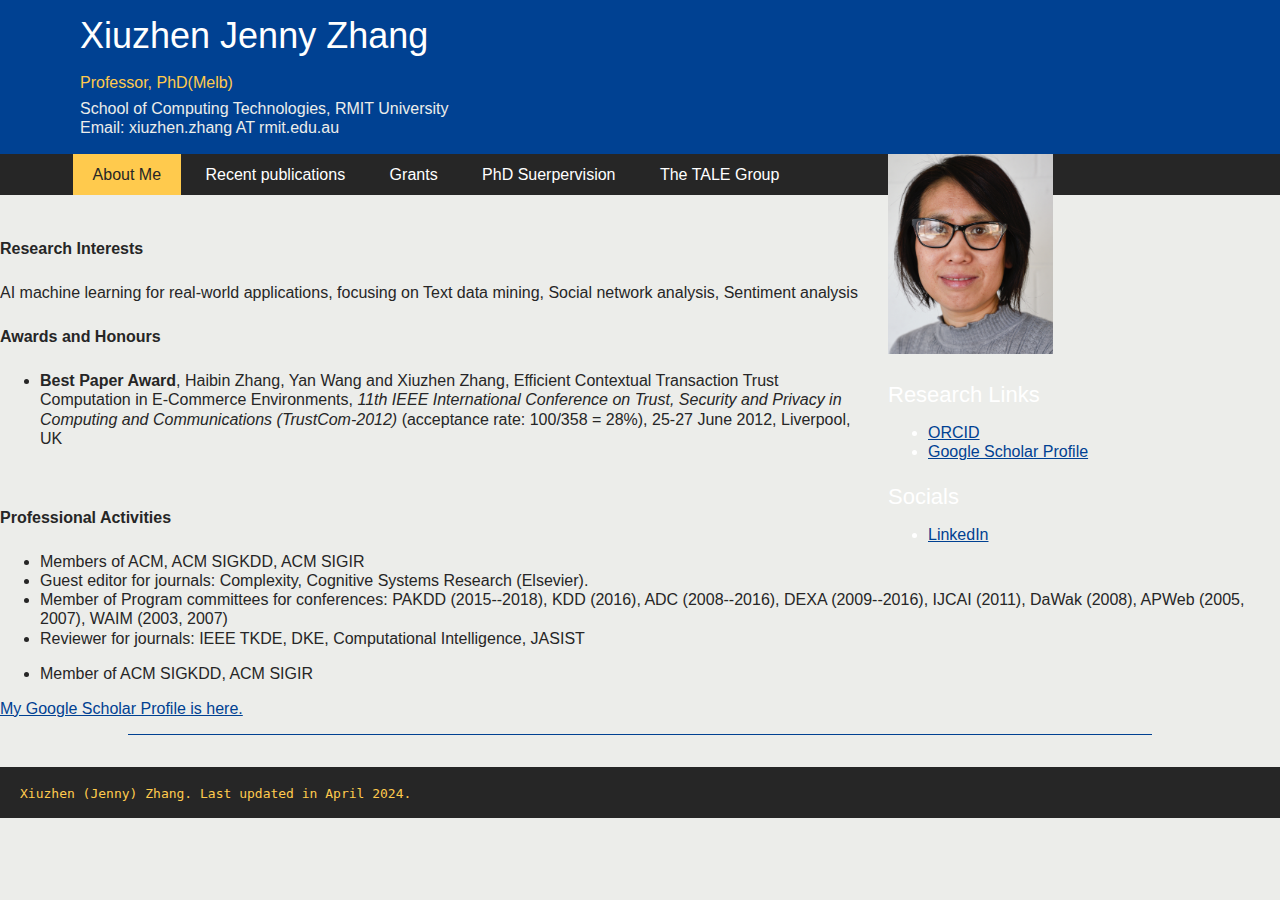
==== index.html @ 4e2c390b "Update index.html" ====
<!DOCTYPE html>
<html lang="en">
 <head>
 <title> Personal homepage: Xiuzhen Jenny Zhang, RMIT University </title>
 <link rel="stylesheet" type="text/css" href="style.css" />
</head>

<body>
<header>
        <div class="container">
            <h1> Xiuzhen Jenny Zhang </h1>
            <h5 id="quals"> Professor, PhD(Melb)</h5>
            <div id="subinfo">School of Computing Technologies, RMIT University </div>
            <div id="subinfo">Email: xiuzhen.zhang AT rmit.edu.au </div>
         
        </div>

 <aside>
    <div class="container">
        <p>
            <img src="XiuzhenZhang_small.jpeg" alt="Prof. Xiuzhen Jenny Zhang" height="200px">
        </p>
        <p>
        <h3>Research Links</h3>
        <ul>
            <li> <a href = "https://orcid.org/0000-0001-5558-3790">ORCID</a></li>
            <li> <a href="https://scholar.google.com/citations?user=kuyecEEAAAAJ&hl=en&oi=ao"> Google Scholar Profile </a></li>
        </ul>
        </p>
        <h3>Socials</h3>
        <ul>
             <li> <a href="https://www.linkedin.com/in/xiuzhen-zhang-2546746/"> LinkedIn </a></li>
        </ul>
        </p>
    </div>
</aside>

</header>

    <nav>
        <ul>
            <li><a class="selected" href="index.html">About Me </a></li>
            <li><a class="" href="publications.html">Recent publications</a></li>
            <li><a class="" href="grants.html">Grants </a></li>
            <li><a class="" href="supervision.html">PhD Suerpervision</a></li>
            <li><a class="" href="tale.html">The TALE Group</a></li>
            <!--li><a class="" href="quicklinks.html">Quick Links</a></li-->
        </ul>
    </nav>

 <div id="page">
<p class="p3"><br></p>
<p class="p4"><b>Research Interests</b></p>
<p class="p2">AI machine learning for real-world applications, focusing on Text data mining, Social network analysis, Sentiment analysis</p>
<p class="p4"><b>Awards and Honours</b></p>
<ul class="ul1">
  <li class="li2"><b>Best Paper Award</b>, Haibin Zhang, Yan Wang and Xiuzhen Zhang, Efficient Contextual Transaction Trust Computation in E-Commerce Environments, <i>11th IEEE International Conference on Trust, Security and Privacy in Computing and Communications (TrustCom-2012) </i>(acceptance rate: 100/358 = 28%), 25-27 June 2012, Liverpool, UK</li>
</ul>
<p class="p7"><br></p>
<p class="p4"><b>Professional Activities</b></p>
<ul class="ul1">
  <li class="li2"> Members of ACM,  ACM SIGKDD, ACM SIGIR</li>
  <li class="li2"> Guest editor for journals:
  	Complexity,
  	Cognitive Systems Research (Elsevier).
  </li>
  <li class="li2"> Member of Program committees for conferences:
      PAKDD (2015--2018),
      KDD (2016),
      ADC (2008--2016),
      DEXA (2009--2016),
      IJCAI (2011),
      DaWak (2008),
      APWeb (2005, 2007),
      WAIM (2003, 2007)
  </li>
  <li class = “li2”> Reviewer for journals: IEEE TKDE, DKE, Computational Intelligence, JASIST </li>
</ul>

<ul class="ul1">
  <li class="li2"> Member of ACM SIGKDD, ACM SIGIR</li>
</ul>


<a href="http://scholar.google.com.au/citations?user=rIuehYoAAAAJ&hl=en"> My Google Scholar Profile is here. </a>

</div>
<hr style="width:80%; text-align:centre;"/>

<footer>
  <div id="footer" class="center" style="width:70%;clear:both;text-align:centre;">
     <code> Xiuzhen (Jenny) Zhang. Last updated in April 2024. </code>
  </div>
</footer>
 </body>
</html>
---- style.css ----
/* -----------------------
Base styles
------------------------*/

body
{
	margin: 0;
	padding: 0;
	color: #262626;
	background-color: #ecedea;
	font: 1em/1.2 "Helvetica Neue", Helvetica, Arial, Geneva, sans-serif;
}

h1,h2,h3,h4,h5,h6
{
	margin: 0 0 .5em;
	font-weight: 500;
	line-height: 1.1;
}

h1
{
    font-size: 2.25em;
}
h2
{
    font-size: 1.75em;
}
h3
{
    font-size: 1.375em;
}
h4
{
    font-size: 1.125em;
}
h5
{
    font-size: 1em;
}
h6
{
    font-size: .875em;
}

p
{
	margin: 0 0 1.5em;
	line-height: 1.25;
}


hr
{
	height: 0;
	margin-top: 1em;
	margin-bottom: 2em;
	border: 0;
	border-top: 1px solid #004192;
}

a:link { color: #004192; }
a:visited { color: #004192; }
a:focus { color: green; }
a:hover { color: green; }
a:active { color: #ff544f; }


.container
{
	max-width: 70em;
	margin: 0 auto;
}

header
{
	color: white;
	background: #004192;
	padding: 1em 1.25em;
}

header #subinfo
{
	color: #ecedea;
}

header #quals
{
    color: #ffca4d;
}

nav
{
	background: #262626;
	padding: 0;
    text-align: center;
}

.page
{
	overflow: hidden;
	padding: 2em 3em;
	margin-bottom: 1em;
}

section {
	padding-top: 1em;
}

aside
{
    float: right;
	margin-bottom: 1em;
	padding: 1em 0em 0em 1em;
    width: 30%;
}

footer
{
	color: #ffca4d;
	background: #262626;
	padding: 1em 1.25em;
}

/*
nav .container
{
    border-bottom-style: solid;
    border-bottom-width: 5px;
    border-bottom-color: #20457c
}
*/

nav ul
{
	margin: 0;
	padding: 0;
	list-style: none;
}

nav ul li
{
	display: inline;
	margin: 0;
}

nav ul a
{
	display: inline-block;
	padding: .7em 1.25em;
	color: #fff;
	text-decoration: none;
}

nav ul a:link { color: white; }
nav ul a:visited { color: white; }
nav ul a.selected
{
    color: #262626;
    background-color: #ffca4d;
}


nav ul a:focus
{
	color: #262626;
	background-color: #ff544f;
}

nav ul a:hover
{
	color: #262626;
	background-color: #ff544f;
}

nav ul a:active
{
	color: #ffca4d;
	background-color: #ff544f;
}

section .image-block {
    text-align: center;
}

section figure {
    display: inline-block;
    font-style: italic;
    text-align: center;
}
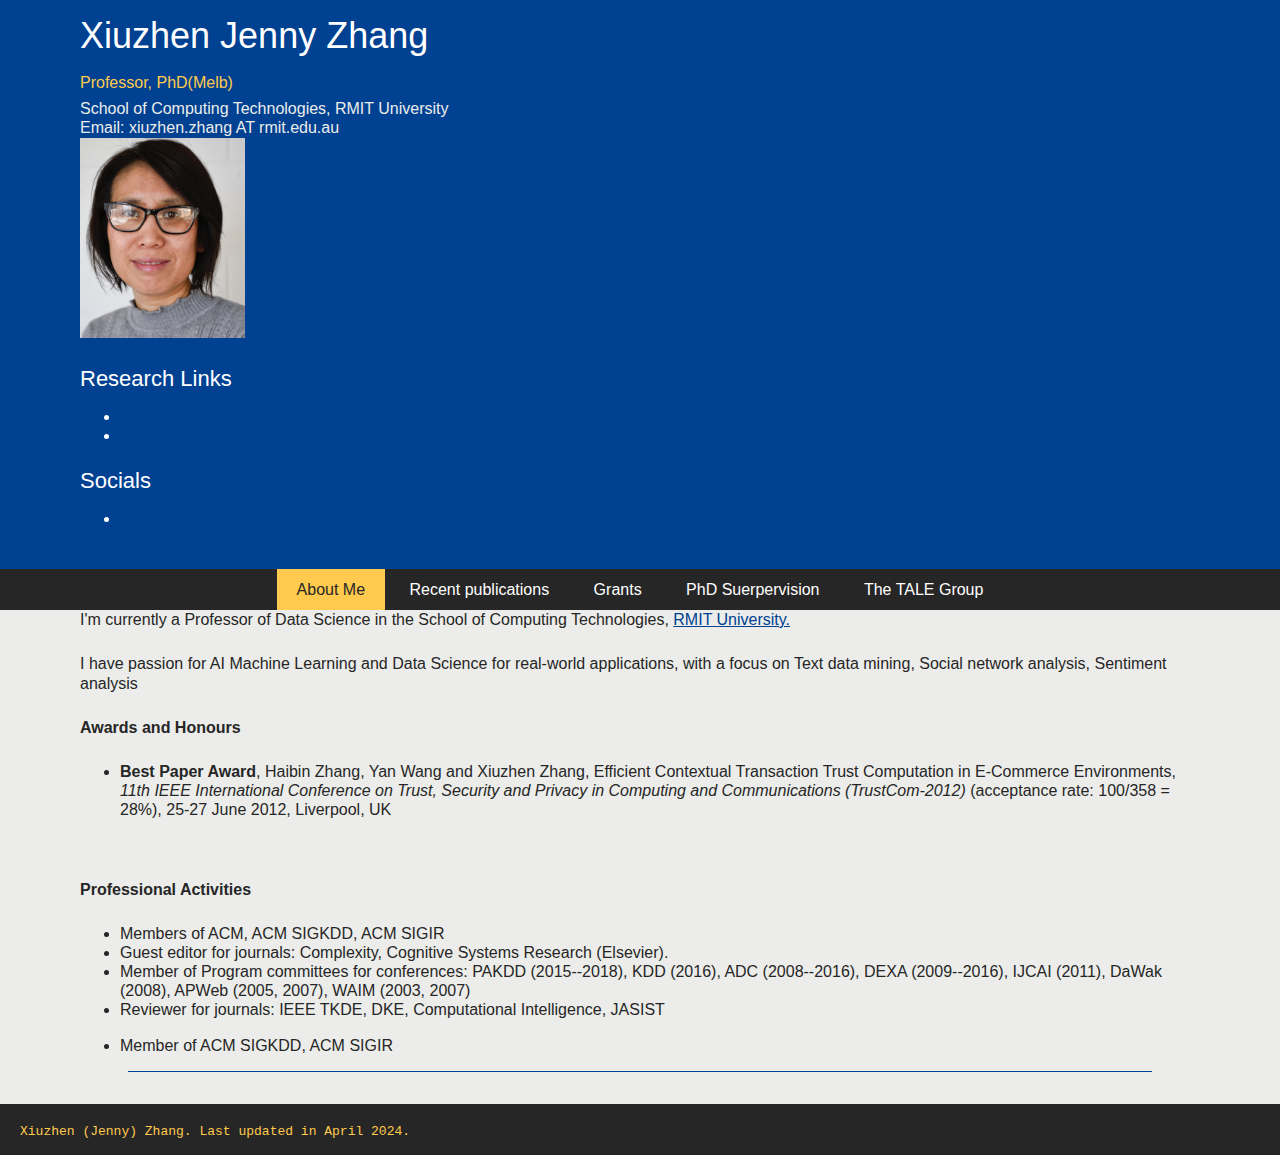
==== commit 412733f3: "Update index.html" ====
--- a/index.html
+++ b/index.html
@@ -14,8 +14,7 @@
             <div id="subinfo">Email: xiuzhen.zhang AT rmit.edu.au </div>
          
         </div>
-
- <aside>
+ 
     <div class="container">
         <p>
             <img src="XiuzhenZhang_small.jpeg" alt="Prof. Xiuzhen Jenny Zhang" height="200px">
@@ -33,7 +32,6 @@
         </ul>
         </p>
     </div>
-</aside>
 
 </header>
 
@@ -48,16 +46,20 @@
         </ul>
     </nav>
 
- <div id="page">
-<p class="p3"><br></p>
-<p class="p4"><b>Research Interests</b></p>
-<p class="p2">AI machine learning for real-world applications, focusing on Text data mining, Social network analysis, Sentiment analysis</p>
+<div class="container">
+
+ <p> I'm currently a Professor of Data Science in the School of Computing Technologies, <a href="www.rmit.edu.au"> RMIT University. </a>
+ </p>
+
+ <p> I have passion for AI Machine Learning and Data Science for real-world applications, with a focus on Text data mining, Social network analysis, Sentiment analysis</p>
+ 
 <p class="p4"><b>Awards and Honours</b></p>
 <ul class="ul1">
   <li class="li2"><b>Best Paper Award</b>, Haibin Zhang, Yan Wang and Xiuzhen Zhang, Efficient Contextual Transaction Trust Computation in E-Commerce Environments, <i>11th IEEE International Conference on Trust, Security and Privacy in Computing and Communications (TrustCom-2012) </i>(acceptance rate: 100/358 = 28%), 25-27 June 2012, Liverpool, UK</li>
 </ul>
 <p class="p7"><br></p>
-<p class="p4"><b>Professional Activities</b></p>
+
+ <p class="p4"><b>Professional Activities</b></p>
 <ul class="ul1">
   <li class="li2"> Members of ACM,  ACM SIGKDD, ACM SIGIR</li>
   <li class="li2"> Guest editor for journals:
@@ -81,9 +83,6 @@
   <li class="li2"> Member of ACM SIGKDD, ACM SIGIR</li>
 </ul>
 
-
-<a href="http://scholar.google.com.au/citations?user=rIuehYoAAAAJ&hl=en"> My Google Scholar Profile is here. </a>
-
 </div>
 <hr style="width:80%; text-align:centre;"/>
 
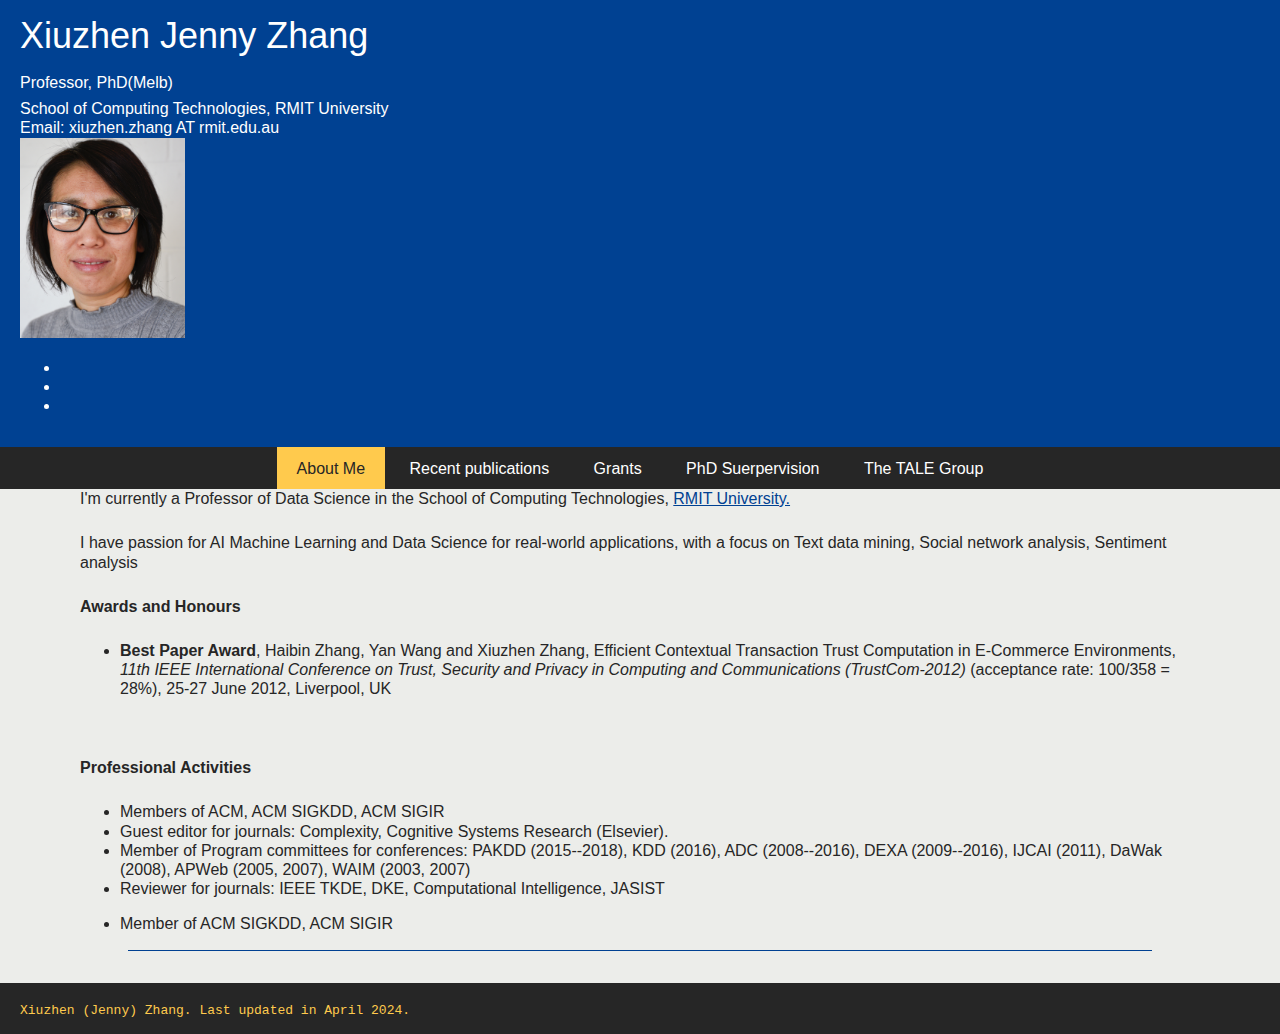
==== commit b4b4dd86: "Update index.html" ====
--- a/index.html
+++ b/index.html
@@ -7,32 +7,25 @@
 
 <body>
 <header>
-        <div class="container">
+<!-- side-by-side vid inside a container div -->
+        <div class="wrapper">
+         <div class="inner">
+          <div id="div1">
             <h1> Xiuzhen Jenny Zhang </h1>
-            <h5 id="quals"> Professor, PhD(Melb)</h5>
-            <div id="subinfo">School of Computing Technologies, RMIT University </div>
-            <div id="subinfo">Email: xiuzhen.zhang AT rmit.edu.au </div>
-         
-        </div>
- 
-    <div class="container">
-        <p>
-            <img src="XiuzhenZhang_small.jpeg" alt="Prof. Xiuzhen Jenny Zhang" height="200px">
-        </p>
-        <p>
-        <h3>Research Links</h3>
-        <ul>
+            <h5> Professor, PhD(Melb)</h5>
+            School of Computing Technologies, RMIT University <br>
+            Email: xiuzhen.zhang AT rmit.edu.au 
+          </div>
+          <div id="div2">
+           <img src="XiuzhenZhang_small.jpeg" alt="Prof. Xiuzhen Jenny Zhang" height="200px">
+           <ul>
             <li> <a href = "https://orcid.org/0000-0001-5558-3790">ORCID</a></li>
             <li> <a href="https://scholar.google.com/citations?user=kuyecEEAAAAJ&hl=en&oi=ao"> Google Scholar Profile </a></li>
-        </ul>
-        </p>
-        <h3>Socials</h3>
-        <ul>
-             <li> <a href="https://www.linkedin.com/in/xiuzhen-zhang-2546746/"> LinkedIn </a></li>
-        </ul>
-        </p>
-    </div>
-
+            <li> <a href="https://www.linkedin.com/in/xiuzhen-zhang-2546746/"> LinkedIn </a></li>
+           </ul>
+          </div>
+         </div>
+        </div>
 </header>
 
     <nav>
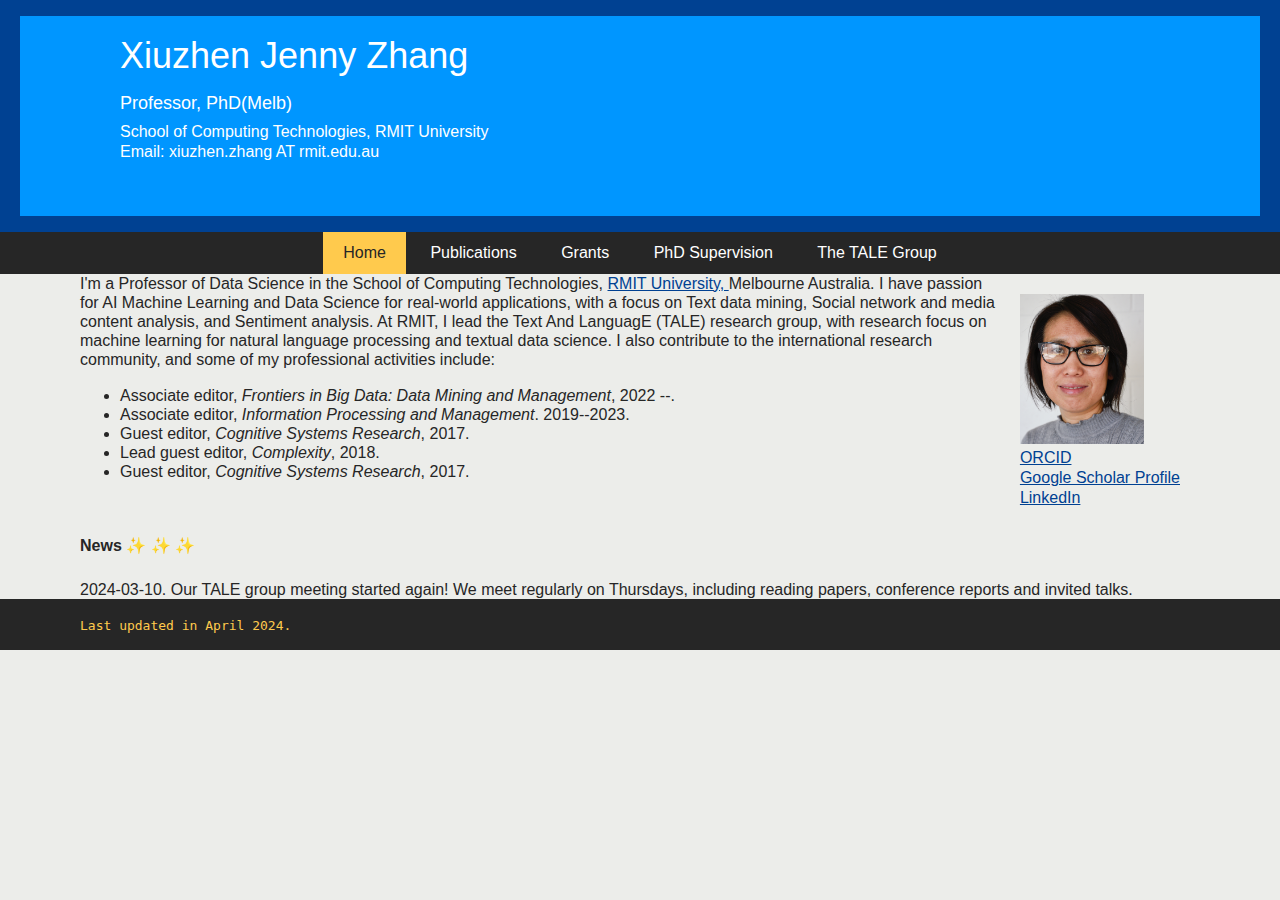
==== commit ae0394a9: "Update index.html" ====
--- a/index.html
+++ b/index.html
@@ -1,87 +1,73 @@
 <!DOCTYPE html>
 <html lang="en">
  <head>
+ <meta name="google-site-verification" content="4JXs3dbX4OyCt-VOBg8pmZ75Ktl4_fY8YGGyME8ow_8" />
  <title> Personal homepage: Xiuzhen Jenny Zhang, RMIT University </title>
  <link rel="stylesheet" type="text/css" href="style.css" />
 </head>
 
 <body>
 <header>
-<!-- side-by-side vid inside a container div -->
-        <div class="wrapper">
-         <div class="inner">
-          <div id="div1">
+	  <!-- "Bright blue" background -->
+	  <div style = "width: 100%; height:200px; background-color:#0096FF">
+          <div style="padding-left: 100px; padding-top: 20px; float:left;">
             <h1> Xiuzhen Jenny Zhang </h1>
-            <h5> Professor, PhD(Melb)</h5>
+            <h4> Professor, PhD(Melb)</h4>
             School of Computing Technologies, RMIT University <br>
             Email: xiuzhen.zhang AT rmit.edu.au 
           </div>
-          <div id="div2">
-           <img src="XiuzhenZhang_small.jpeg" alt="Prof. Xiuzhen Jenny Zhang" height="200px">
-           <ul>
-            <li> <a href = "https://orcid.org/0000-0001-5558-3790">ORCID</a></li>
-            <li> <a href="https://scholar.google.com/citations?user=kuyecEEAAAAJ&hl=en&oi=ao"> Google Scholar Profile </a></li>
-            <li> <a href="https://www.linkedin.com/in/xiuzhen-zhang-2546746/"> LinkedIn </a></li>
-           </ul>
-          </div>
-         </div>
-        </div>
 </header>
-
     <nav>
         <ul>
-            <li><a class="selected" href="index.html">About Me </a></li>
-            <li><a class="" href="publications.html">Recent publications</a></li>
+            <li><a class="selected" href="index.html"> Home </a></li>
+            <li><a class="" href="publications.html">Publications</a></li>
             <li><a class="" href="grants.html">Grants </a></li>
-            <li><a class="" href="supervision.html">PhD Suerpervision</a></li>
+            <li><a class="" href="supervision.html">PhD Supervision</a></li>
             <li><a class="" href="tale.html">The TALE Group</a></li>
-            <!--li><a class="" href="quicklinks.html">Quick Links</a></li-->
-        </ul>
+         </ul>
     </nav>
 
 <div class="container">
 
- <p> I'm currently a Professor of Data Science in the School of Computing Technologies, <a href="www.rmit.edu.au"> RMIT University. </a>
- </p>
+  <div style = "padding-top:20px; padding-right:20px; padding-left:20px; float: right;">
+           <img src="XiuzhenZhang_small.jpeg" margin=20px; alt="Prof. Xiuzhen Jenny Zhang" height="150px" >
+	    <p>
+            <a href = "https://orcid.org/0000-0001-5558-3790">ORCID</a></li> <br>
+            <a href="https://scholar.google.com/citations?user=kuyecEEAAAAJ&hl=en&oi=ao"> Google Scholar Profile </a></li> <br>
+            <a href="https://www.linkedin.com/in/xiuzhen-zhang-2546746/"> LinkedIn </a>
+	    </p>
+  </div>
 
- <p> I have passion for AI Machine Learning and Data Science for real-world applications, with a focus on Text data mining, Social network analysis, Sentiment analysis</p>
+I'm a Professor of Data Science in the School of Computing Technologies, <a href="www.rmit.edu.au"> RMIT University, </a> Melbourne Australia.
+
+I have passion for AI Machine Learning and Data Science for real-world applications, with a focus on Text data mining, Social network and media content analysis, and Sentiment analysis.  At RMIT, I lead the Text And LanguagE (TALE) research group, with research focus on machine learning for natural language processing and textual data science.   
+I also contribute to the international research community, and some of my professional activities include:
+<ul >
+  <li> Associate editor, <em>Frontiers in Big Data: Data Mining and Management</em>, 2022 --. </li>
+  <li> Associate editor, <em> Information Processing and Management</em>. 2019--2023.</li>
+  <li> Guest editor, <em>Cognitive Systems Research</em>, 2017.</li>
+  <li> Lead guest editor, <em>Complexity</em>, 2018. </li>
+  <li> Guest editor, <em>Cognitive Systems Research</em>, 2017.</li>
  
-<p class="p4"><b>Awards and Honours</b></p>
-<ul class="ul1">
-  <li class="li2"><b>Best Paper Award</b>, Haibin Zhang, Yan Wang and Xiuzhen Zhang, Efficient Contextual Transaction Trust Computation in E-Commerce Environments, <i>11th IEEE International Conference on Trust, Security and Privacy in Computing and Communications (TrustCom-2012) </i>(acceptance rate: 100/358 = 28%), 25-27 June 2012, Liverpool, UK</li>
-</ul>
-<p class="p7"><br></p>
-
- <p class="p4"><b>Professional Activities</b></p>
-<ul class="ul1">
-  <li class="li2"> Members of ACM,  ACM SIGKDD, ACM SIGIR</li>
-  <li class="li2"> Guest editor for journals:
-  	Complexity,
-  	Cognitive Systems Research (Elsevier).
-  </li>
-  <li class="li2"> Member of Program committees for conferences:
-      PAKDD (2015--2018),
-      KDD (2016),
-      ADC (2008--2016),
-      DEXA (2009--2016),
-      IJCAI (2011),
-      DaWak (2008),
-      APWeb (2005, 2007),
-      WAIM (2003, 2007)
-  </li>
-  <li class = “li2”> Reviewer for journals: IEEE TKDE, DKE, Computational Intelligence, JASIST </li>
 </ul>
 
-<ul class="ul1">
-  <li class="li2"> Member of ACM SIGKDD, ACM SIGIR</li>
-</ul>
+
+<br>
+<br>
+
+<!-- HTML emoji "sparkles" at the end,  use the decimal code. -->
+<p class="p4"> <b> News &#10024 &#10024 &#10024</b></p>
+
+
+2024-03-10. Our TALE group meeting started again! We meet regularly  on Thursdays, including reading papers, conference reports and invited talks.
+
+
 
 </div>
-<hr style="width:80%; text-align:centre;"/>
 
 <footer>
-  <div id="footer" class="center" style="width:70%;clear:both;text-align:centre;">
-     <code> Xiuzhen (Jenny) Zhang. Last updated in April 2024. </code>
+  <div class="container">
+     <code> Last updated in April 2024. </code>
   </div>
 </footer>
  </body>
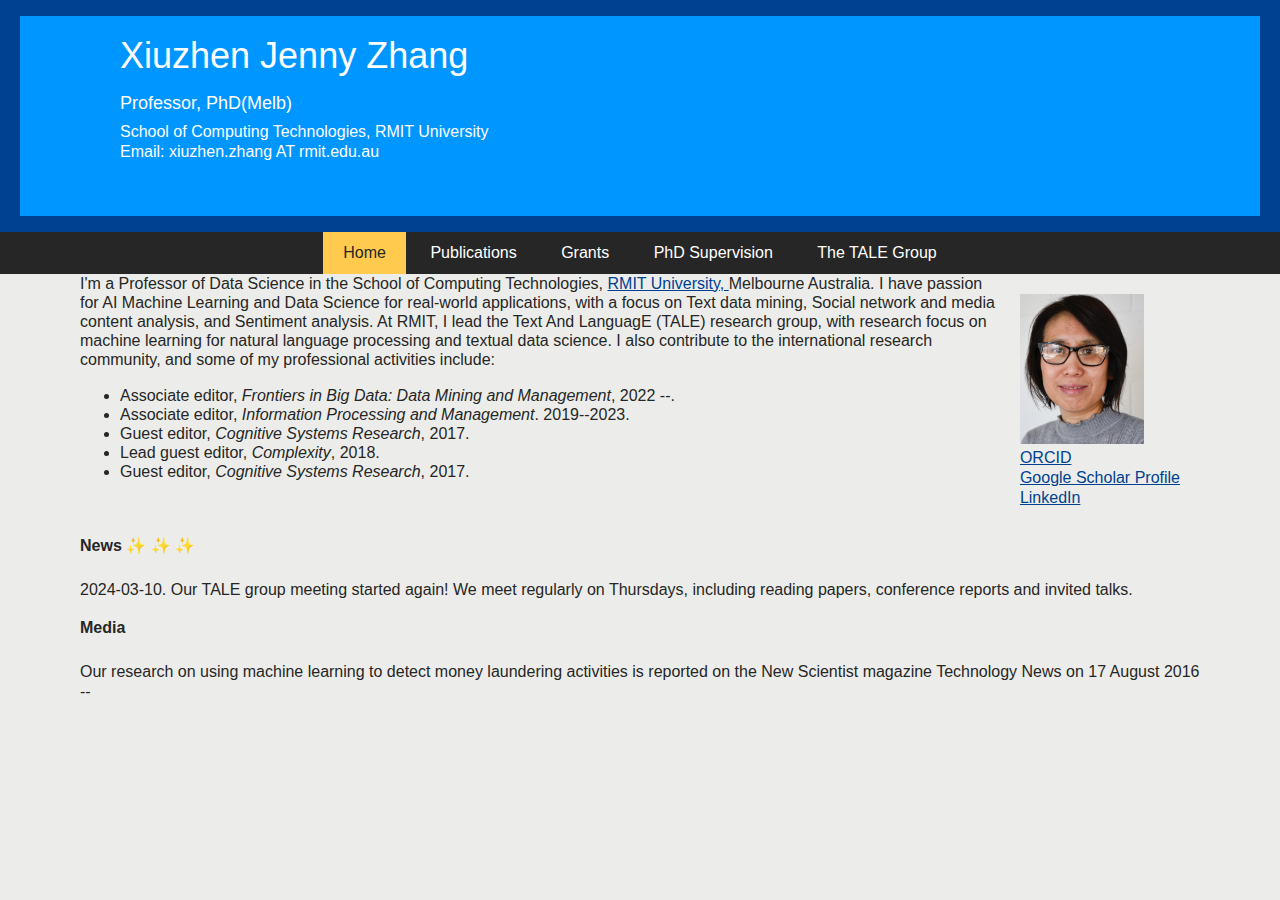
==== commit d73f2c9c: "Update index.html" ====
--- a/index.html
+++ b/index.html
@@ -58,9 +58,14 @@
 <!-- HTML emoji "sparkles" at the end,  use the decimal code. -->
 <p class="p4"> <b> News &#10024 &#10024 &#10024</b></p>
 
-
 2024-03-10. Our TALE group meeting started again! We meet regularly  on Thursdays, including reading papers, conference reports and invited talks.
 
+
+<br>
+<br>
+<p class="p4"> <b> Media </b></p>
+
+<p> Our research on using machine learning to detect money laundering activities is reported on the New Scientist magazine Technology  News on 17 August 2016 -- <a href='https://www.newscientist.com/article/mg23130871-300-australian-ai-spots-dodgy-deals-that-look-like-money-laundering"> "Australian AI spots dodgy deals that look like money laundering" </a>.</p> 
 
 
 </div>
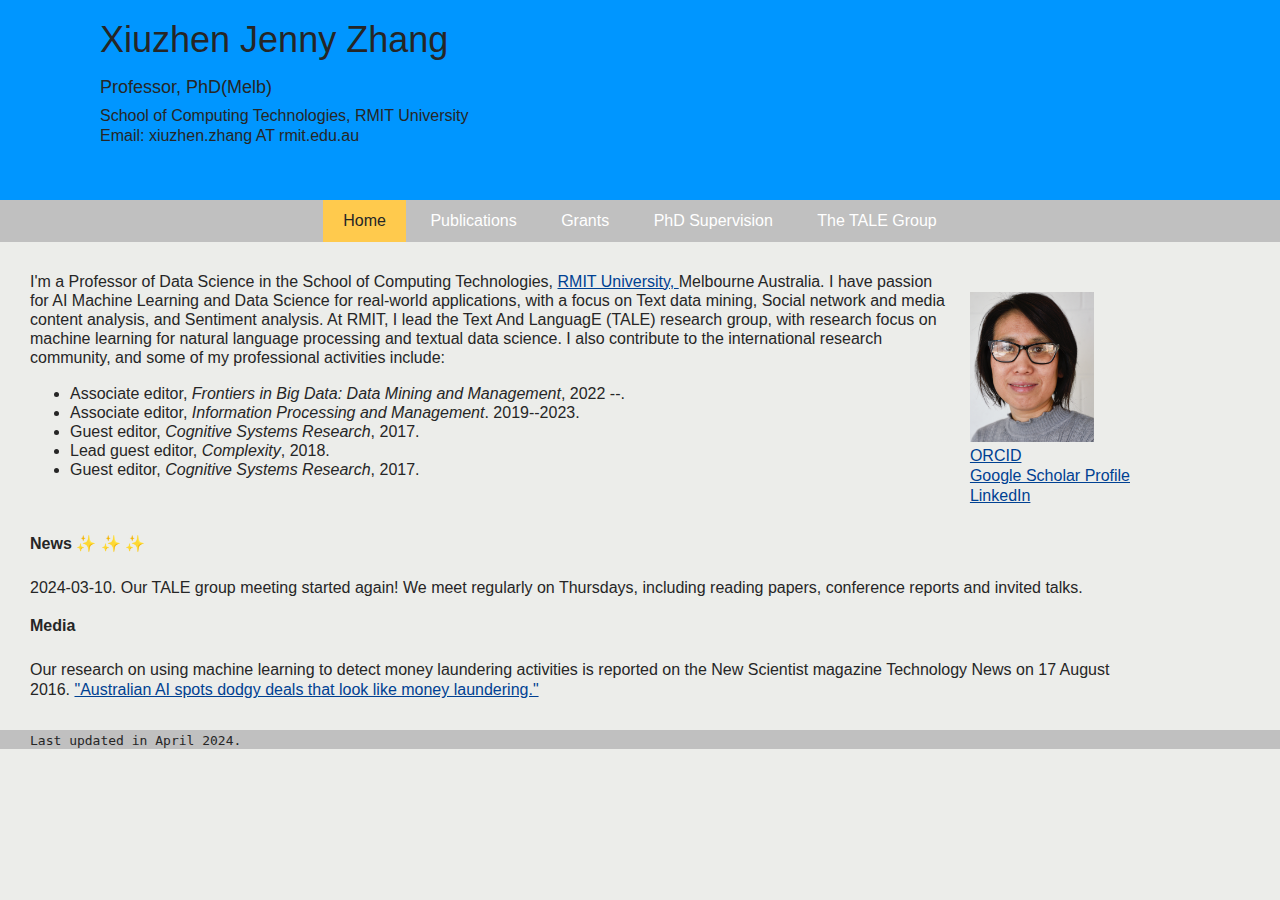
==== commit d3ae3b0e: "Update index.html" ====
--- a/index.html
+++ b/index.html
@@ -65,7 +65,7 @@
 <br>
 <p class="p4"> <b> Media </b></p>
 
-<p> Our research on using machine learning to detect money laundering activities is reported on the New Scientist magazine Technology  News on 17 August 2016 -- <a href='https://www.newscientist.com/article/mg23130871-300-australian-ai-spots-dodgy-deals-that-look-like-money-laundering"> "Australian AI spots dodgy deals that look like money laundering" </a>.</p> 
+<p> Our research on using machine learning to detect money laundering activities is reported on the New Scientist magazine Technology  News on 17 August 2016. <a href="https://www.newscientist.com/article/mg23130871-300-australian-ai-spots-dodgy-deals-that-look-like-money-laundering"> "Australian AI spots dodgy deals that look like money laundering." </a></p> 
 
 
 </div>
--- a/style.css
+++ b/style.css
@@ -4,7 +4,7 @@
 
 body
 {
-	margin: 0;
+	margin: 0px;
 	padding: 0;
 	color: #262626;
 	background-color: #ecedea;
@@ -69,31 +69,15 @@
 .container
 {
 	max-width: 70em;
-	margin: 0 auto;
+	margin: 30px;
 }
 
-header
-{
-	color: white;
-	background: #004192;
-	padding: 1em 1.25em;
-}
-
-header #subinfo
-{
-	color: #ecedea;
-}
-
-header #quals
-{
-    color: #ffca4d;
-}
 
 nav
 {
-	background: #262626;
+	background: #C0C0C0;
 	padding: 0;
-    text-align: center;
+    	text-align: center;
 }
 
 .page
@@ -107,19 +91,12 @@
 	padding-top: 1em;
 }
 
-aside
-{
-    float: right;
-	margin-bottom: 1em;
-	padding: 1em 0em 0em 1em;
-    width: 30%;
-}
 
 footer
 {
-	color: #ffca4d;
-	background: #262626;
-	padding: 1em 1.25em;
+	background: #C0C0C0;
+	padding: 0em 0em;
+
 }
 
 /*
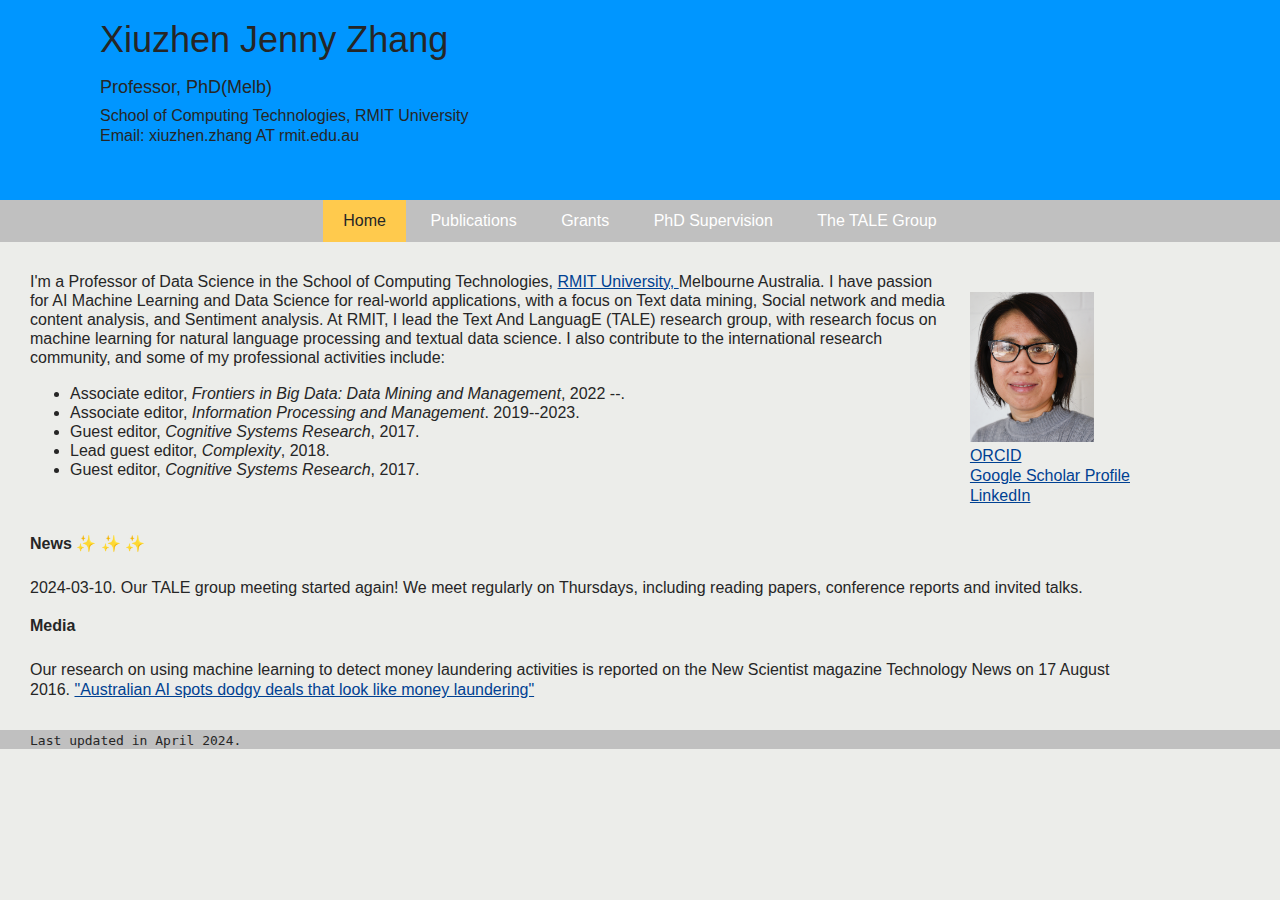
==== commit c37869b7: "Update index.html" ====
--- a/index.html
+++ b/index.html
@@ -65,7 +65,7 @@
 <br>
 <p class="p4"> <b> Media </b></p>
 
-<p> Our research on using machine learning to detect money laundering activities is reported on the New Scientist magazine Technology  News on 17 August 2016. <a href="https://www.newscientist.com/article/mg23130871-300-australian-ai-spots-dodgy-deals-that-look-like-money-laundering"> "Australian AI spots dodgy deals that look like money laundering." </a></p> 
+<p> Our research on using machine learning to detect money laundering activities is reported on the New Scientist magazine Technology  News on 17 August 2016. <a href="https://www.newscientist.com/article/mg23130871-300-australian-ai-spots-dodgy-deals-that-look-like-money-laundering"> "Australian AI spots dodgy deals that look like money laundering" </a></p> 
 
 
 </div>
